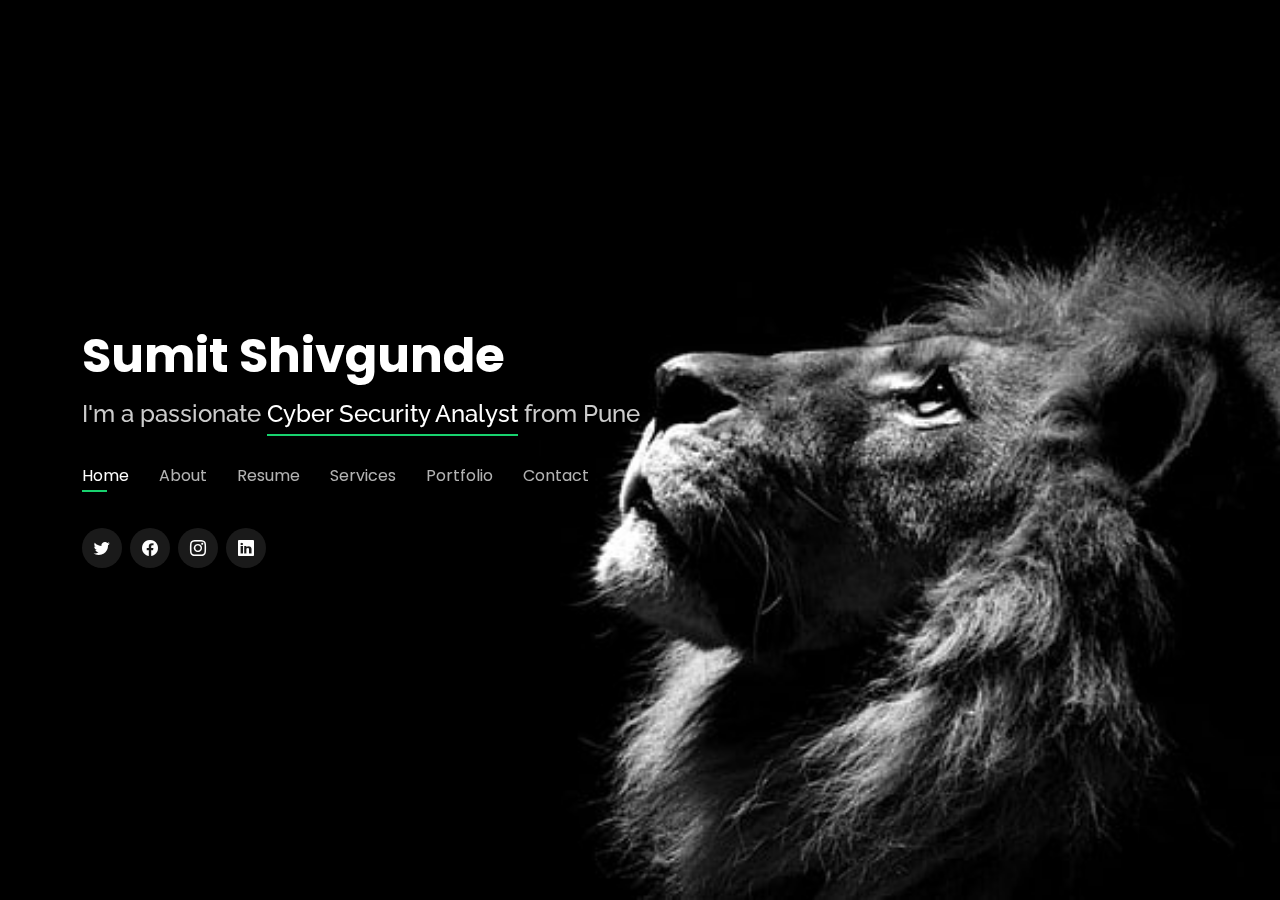
==== index.html @ 1fba4141 "File Uploads" ====
<!DOCTYPE html>
<html lang="en">

<head>
  <meta charset="utf-8">
  <meta content="width=device-width, initial-scale=1.0" name="viewport">

  <title>SUMIT SHIVGUNDE PERSONAL PORTFOLIO</title>
  <meta content="" name="description">
  <meta content="" name="keywords">

  <!-- Favicons -->
  <link href="assets/img/favicon.png" rel="icon">
  <link href="assets/img/apple-touch-icon.png" rel="apple-touch-icon">

  <!-- Google Fonts -->
  <link href="https://fonts.googleapis.com/css?family=Open+Sans:300,300i,400,400i,600,600i,700,700i|Raleway:300,300i,400,400i,500,500i,600,600i,700,700i|Poppins:300,300i,400,400i,500,500i,600,600i,700,700i" rel="stylesheet">

  <!-- Vendor CSS Files -->
  <link href="assets/vendor/bootstrap/css/bootstrap.min.css" rel="stylesheet">
  <link href="assets/vendor/bootstrap-icons/bootstrap-icons.css" rel="stylesheet">
  <link href="assets/vendor/boxicons/css/boxicons.min.css" rel="stylesheet">
  <link href="assets/vendor/glightbox/css/glightbox.min.css" rel="stylesheet">
  <link href="assets/vendor/remixicon/remixicon.css" rel="stylesheet">
  <link href="assets/vendor/swiper/swiper-bundle.min.css" rel="stylesheet">

  <!-- Template Main CSS File -->
  <link href="assets/css/style.css" rel="stylesheet">
</head>

<body>

  <!-- ======= Header ======= -->
  <header id="header">
    <div class="container">

      <h1><a href="index.html">Sumit Shivgunde</a></h1>
      <!-- Uncomment below if you prefer to use an image logo -->
      <!-- <a href="index.html" class="mr-auto"><img src="assets/img/logo.png" alt="" class="img-fluid"></a> -->
      <h2>I'm a passionate <span>Cyber Security Analyst</span> from Pune</h2>

      <nav id="navbar" class="navbar">
        <ul>
          <li><a class="nav-link active" href="#header">Home</a></li>
          <li><a class="nav-link" href="#about">About</a></li>
          <li><a class="nav-link" href="#resume">Resume</a></li>
          <li><a class="nav-link" href="#services">Services</a></li>
          <li><a class="nav-link" href="#portfolio">Portfolio</a></li>
          <li><a class="nav-link" href="#contact">Contact</a></li>
        </ul>
        <i class="bi bi-list mobile-nav-toggle"></i>
      </nav><!-- .navbar -->

      <div class="social-links">
        <a href="https://twitter.com/EShivgun" class="twitter"><i class="bi bi-twitter"></i></a>
        <a href="https://m.facebook.com/sumit.shivgunde.1" class="facebook"><i class="bi bi-facebook"></i></a>
        <a href="https://instagram.com/sonya_shivgunde0154?igshid=ZDdkNTZiNTM=" class="instagram"><i class="bi bi-instagram"></i></a>
        <a href="https://www.linkedin.com/mwlite/in/sumit-shivgunde-23a179201" class="linkedin"><i class="bi bi-linkedin"></i></a>
      </div>

    </div>
  </header><!-- End Header -->

  <!-- ======= About Section ======= -->
  <section id="about" class="about">

    <!-- ======= About Me ======= -->
    <div class="about-me container">

      <div class="section-title">
        <h2>About</h2>
        <p>Learn more about me</p>
      </div>

      <div class="row">
        <div class="col-lg-4" data-aos="fade-right">
          <img src="assets/img/me.jpg" class="img-fluid" alt="">
        </div>
        <div class="col-lg-8 pt-4 pt-lg-0 content" data-aos="fade-left">
          <h3>Cyber Analist &amp; Pentesting Tester</h3>
          <p class="fst-italic">
            It is important to keep peace around, so that the meanance would not occurs in such a way the clever ones conquere. Although Mindset and Psycology Matters.
          </p>
          <div class="row">
            <div class="col-lg-6">
              <ul>
                <li><i class="bi bi-chevron-right"></i> <strong>Birthday:</strong> <span>14 October 2003</span></li>
                <li><i class="bi bi-chevron-right"></i> <strong>Website:</strong> <span>sumitshiv0154.i</span></li>
                <li><i class="bi bi-chevron-right"></i> <strong>Phone:</strong> <span>+91 7887581870</span></li>
                <li><i class="bi bi-chevron-right"></i> <strong>City:</strong> <span>Pune, India</span></li>
              </ul>
            </div>
            <div class="col-lg-6">
              <ul>
                <li><i class="bi bi-chevron-right"></i> <strong>Age:</strong> <span>20</span></li>
                <li><i class="bi bi-chevron-right"></i> <strong>Degree:</strong> <span>Bachelor</span></li>
                <li><i class="bi bi-chevron-right"></i> <strong>PhEmailone:</strong> <span>sumitshiv0154@gmail.com</span></li>
                <li><i class="bi bi-chevron-right"></i> <strong>Freelance:</strong> <span>Available</span></li>
              </ul>
            </div>
          </div>
          <p>
           As choosing the right way to have a maximum win ratio moments, should focus on conquering the situation so that the evidence can't even destroy us. In the world of Advance technology find a org/institute that helps to grow with
           constant succesfull ways and adopt the sharp changes in the techy Enviorment.
          </p>
        </div>
      </div>

    </div><!-- End About Me -->

    <!-- ======= Counts ======= -->
    <div class="counts container">

      <div class="row">

        <div class="col-lg-3 col-md-6">
          <div class="count-box">
            <i class="bi bi-emoji-smile"></i>
            <span data-purecounter-start="0" data-purecounter-end="3" data-purecounter-duration="1" class="purecounter"></span>
            <p>Happy Clients</p>
          </div>
        </div>

        <div class="col-lg-3 col-md-6 mt-5 mt-md-0">
          <div class="count-box">
            <i class="bi bi-journal-richtext"></i>
            <span data-purecounter-start="0" data-purecounter-end="7" data-purecounter-duration="1" class="purecounter"></span>
            <p>Projects</p>
          </div>
        </div>

        <div class="col-lg-3 col-md-6 mt-5 mt-lg-0">
          <div class="count-box">
            <i class="bi bi-headset"></i>
            <span data-purecounter-start="0" data-purecounter-end="56" data-purecounter-duration="1" class="purecounter"></span>
            <p>Hours Of Support</p>
          </div>
        </div>

        <div class="col-lg-3 col-md-6 mt-5 mt-lg-0">
          <div class="count-box">
            <i class="bi bi-award"></i>
            <span data-purecounter-start="0" data-purecounter-end="5" data-purecounter-duration="1" class="purecounter"></span>
            <p>Awards</p>
          </div>
        </div>

      </div>

    </div><!-- End Counts -->

    <!-- ======= Skills  ======= -->
    <div class="skills container">

      <div class="section-title">
        <h2>Skills</h2>
      </div>

      <div class="row skills-content">

        <div class="col-lg-6">

          <div class="progress">
            <span class="skill">HTML <i class="val">100%</i></span>
            <div class="progress-bar-wrap">
              <div class="progress-bar" role="progressbar" aria-valuenow="100" aria-valuemin="0" aria-valuemax="100"></div>
            </div>
          </div>

          <div class="progress">
            <span class="skill">CSS <i class="val">60%</i></span>
            <div class="progress-bar-wrap">
              <div class="progress-bar" role="progressbar" aria-valuenow="60" aria-valuemin="0" aria-valuemax="100"></div>
            </div>
          </div>

          <div class="progress">
            <span class="skill">JavaScript <i class="val">45%</i></span>
            <div class="progress-bar-wrap">
              <div class="progress-bar" role="progressbar" aria-valuenow="45" aria-valuemin="0" aria-valuemax="100"></div>
            </div>
          </div>

        </div>

        <div class="col-lg-6">

          <div class="progress">
            <span class="skill">PHP <i class="val">40%</i></span>
            <div class="progress-bar-wrap">
              <div class="progress-bar" role="progressbar" aria-valuenow="40" aria-valuemin="0" aria-valuemax="100"></div>
            </div>
          </div>

          <div class="progress">
            <span class="skill">Linux/KAli Linux<i class="val">80%</i></span>
            <div class="progress-bar-wrap">
              <div class="progress-bar" role="progressbar" aria-valuenow="80" aria-valuemin="0" aria-valuemax="100"></div>
            </div>
          </div>

          <div class="progress">
            <span class="skill">Phython <i class="val">45%</i></span>
            <div class="progress-bar-wrap">
              <div class="progress-bar" role="progressbar" aria-valuenow="45" aria-valuemin="0" aria-valuemax="100"></div>
            </div>
          </div>

        </div>

      </div>

    </div><!-- End Skills -->

    <!-- ======= Interests ======= -->
    <div class="interests container">

      <div class="section-title">
        <h2>Interests</h2>
      </div>

      <div class="row">
        <div class="col-lg-3 col-md-4">
          <div class="icon-box">
            <i class="ri-store-line" style="color: #ffbb2c;"></i>
            <h3>Cient Handling</h3>
          </div>
        </div>
        <div class="col-lg-3 col-md-4 mt-4 mt-md-0">
          <div class="icon-box">
            <i class="ri-bar-chart-box-line" style="color: #5578ff;"></i>
            <h3>Trading</h3>
          </div>
        </div>
        <div class="col-lg-3 col-md-4 mt-4 mt-md-0">
          <div class="icon-box">
            <i class="ri-calendar-todo-line" style="color: #e80368;"></i>
            <h3>Stay Advance</h3>
          </div>
        </div>
        <div class="col-lg-3 col-md-4 mt-4 mt-lg-0">
          <div class="icon-box">
            <i class="ri-paint-brush-line" style="color: #e361ff;"></i>
            <h3>Creative Alot</h3>
          </div>
        </div>
        <div class="col-lg-3 col-md-4 mt-4">
          <div class="icon-box">
            <i class="ri-database-2-line" style="color: #47aeff;"></i>
            <h3>BackEnd Manager</h3>
          </div>
        </div>
        <div class="col-lg-3 col-md-4 mt-4">
          <div class="icon-box">
            <i class="ri-gradienter-line" style="color: #ffa76e;"></i>
            <h3>Synergy</h3>
          </div>
        </div>
        <div class="col-lg-3 col-md-4 mt-4">
          <div class="icon-box">
            <i class="ri-file-list-3-line" style="color: #11dbcf;"></i>
            <h3>Presentations</h3>
          </div>
        </div>
        <div class="col-lg-3 col-md-4 mt-4">
          <div class="icon-box">
            <i class="ri-price-tag-2-line" style="color: #4233ff;"></i>
            <h3>Leadership</h3>
          </div>
        </div>
        <div class="col-lg-3 col-md-4 mt-4">
          <div class="icon-box">
            <i class="ri-anchor-line" style="color: #b2904f;"></i>
            <h3> Pentesting / Penitration</h3>
          </div>
        </div>
        <div class="col-lg-3 col-md-4 mt-4">
          <div class="icon-box">
            <i class="ri-disc-line" style="color: #b20969;"></i>
            <h3>System / OS Management</h3>
          </div>
        </div>
        <div class="col-lg-3 col-md-4 mt-4">
          <div class="icon-box">
            <i class="ri-base-station-line" style="color: #ff5828;"></i>
            <h3>Network Management</h3>
          </div>
        </div>
        <div class="col-lg-3 col-md-4 mt-4">
          <div class="icon-box">
            <i class="ri-fingerprint-line" style="color: #29cc61;"></i>
            <h3>System / Network Security</h3>
          </div>
        </div>
      </div>

    </div><!-- End Interests -->

    <!-- ======= Testimonials ======= -->
    <div class="testimonials container">

      <div class="section-title">
        <h2>Testimonials</h2>
      </div>

      <div class="testimonials-slider swiper" data-aos="fade-up" data-aos-delay="100">
        <div class="swiper-wrapper">

          <div class="swiper-slide">
            <div class="testimonial-item">
              <p>
                <i class="bx bxs-quote-alt-left quote-icon-left"></i>
                A Leader is someone who steps back from the entire systems and tries to build a more collaborative, more innovative system that will work over the long term.
                <i class="bx bxs-quote-alt-right quote-icon-right"></i>
              </p>
              <img src="assets/img/testimonials/testimonials-1.jpg" class="testimonial-img" alt="">
              <h3>Sammed Bukshete</h3>
              <h4>Entrepreneur &amp; Mentor</h4>
            </div>
          </div><!-- End testimonial item -->

          <div class="swiper-slide">
            <div class="testimonial-item">
              <p>
                <i class="bx bxs-quote-alt-left quote-icon-left"></i>
                If the discipline of requirements specification has taught us anything, it is that well, specified requirements are as formal as code and can act as executable tests of that code!
                <i class="bx bxs-quote-alt-right quote-icon-right"></i>
              </p>
              <img src="assets/img/testimonials/testimonials-2.jpg" class="testimonial-img" alt="">
              <h3>Haris Ali Khan</h3>
              <h4>Programming Mentor</h4>
            </div>
          </div><!-- End testimonial item -->

          <div class="swiper-slide">
            <div class="testimonial-item">
              <p>
                <i class="bx bxs-quote-alt-left quote-icon-left"></i>
                Technology is nothing. What's important is that you have a faith in people, that they're basically good and smart, and if you give them tools, they'll do wonderfull things with them. 
                <i class="bx bxs-quote-alt-right quote-icon-right"></i>
              </p>
              <img src="assets/img/testimonials/testimonials-3.jpg" class="testimonial-img" alt="">
              <h3>Ansh Bhawnani</h3>
              <h4>Cyber Security Mentor</h4>
            </div>
          </div><!-- End testimonial item -->

          <div class="swiper-slide">
            <div class="testimonial-item">
              <p>
                <i class="bx bxs-quote-alt-left quote-icon-left"></i>
                Everyone wants to live on Top of the Mountain, but all the Happiness and Grouth occurs while you're climbing it!
                <i class="bx bxs-quote-alt-right quote-icon-right"></i>
              </p>
              <img src="assets/img/testimonials/testimonials-4.jpg" class="testimonial-img" alt="">
              <h3>Gaurav Ghai</h3>
              <h4>WebDEv Mentor</h4>
            </div>
          </div><!-- End testimonial item -->

          <div class="swiper-slide">
            <div class="testimonial-item">
              <p>
                <i class="bx bxs-quote-alt-left quote-icon-left"></i>
                When everything seems to be going against you, remember that the airplane takes off against the wind, not with it.
                <i class="bx bxs-quote-alt-right quote-icon-right"></i>
              </p>
              <img src="assets/img/testimonials/testimonials-5.jpg" class="testimonial-img" alt="">
              <h3>Abhay Patil</h3>
              <h4> Psychology Mentor</h4>
            </div>
          </div><!-- End testimonial item -->

        </div>
        <div class="swiper-pagination"></div>
      </div>

      <div class="owl-carousel testimonials-carousel">

      </div>

    </div><!-- End Testimonials  -->

  </section><!-- End About Section -->

  <!-- ======= Resume Section ======= -->
  <section id="resume" class="resume">
    <div class="container">

      <div class="section-title">
        <h2>Resume</h2>
        <p>Check My Resume</p>
      </div>

      <div class="row">
        <div class="col-lg-6">
          <h3 class="resume-title">Sumary</h3>
          <div class="resume-item pb-0">
            <h4>Sumit Shivgunde</h4>
            <p><em>Innovative and deadline-driven Cyber Security Analyist with 2+ years of Advance technology Adopted Experience , protecting and securing clent-org digital assessts, pentesting system from basics to deep integrated.</em></p>
            <p>
            <ul>
              <li>Rahatni, Pimpri, Pune, Mh-14 India</li>
              <li>+91 7887581870</li>
              <li>sumitshiv0154@gmail.com</li>
            </ul>
            </p>
          </div>

          <h3 class="resume-title">Education</h3>
          <div class="resume-item">
            <h4>Bachelor of Cyber &amp; Digital Science</h4>
            <h5>2022 - 2025</h5>
            <p><em>D.Y. Patil University (DPU), Pune</em></p>
            <p> If future generation are to remember us more with grattitude than sorrow, we must achieve more than just the miracles of technology. We must also leave them a glimpse of the world as it was created, not just as it looked when we got through with it!</p>
          </div>
          <div class="resume-item">
            <h4>Advance in Pentesting &amp; Web development</h4>
            <h5>2020 - 2022</h5>
            <p><em>HTML HINTS/BITTEN TECH, Delhi</em></p>
            <p> The Advanceof technology is based on making it fit in so that you don't really even notice it, so it's part of everyday life!</p>
          </div>
        </div>
        <div class="col-lg-6">
          <h3 class="resume-title">Professional Experience</h3>
          <div class="resume-item">
            <h4>Junior Full Stack Web Devloper</h4>
            <h5>2020 - 2021</h5>
            <p><em>HTML HINTS, Mumbai, Maharashtra </em></p>
            <p>
            <ul>
              <li>Lead in the design, development, and implementation of the graphic, layout, and production communication materials.</li>
              <li>Delegate tasks to the 7 members of the design team and provide counsel on all aspects of the project. </li>
              <li>Supervise the assessment of all front-end materials in order to ensure quality and accuracy of the design.</li>
              <li>Oversee the efficient use of production project budgets ranging from $15 - $1200.</li>
            </ul>
            </p>
          </div>
          <div class="resume-item">
            <h4>Junior Pentesting Tester</h4>
            <h5>2021 - 2022</h5>
            <p><em>Bitten Tech Interns, Delhi, India </em></p>
            <p>
            <ul>
              <li>Performed Penetration testing on Sql queries infos and vulnerability assesment of database servers.</li>
              <li>Served as the primary responder for managed security incidents pertaining to clients firewall and all networks.</li>
              <li>Knowledge of operating systems, applications software and cyber security tools Remote access suport.</li>
              <li>Performed Injection techniques of exploiting Web applications that use client supplied data.</li>
            </ul>
            </p>
          </div>
        </div>
      </div>

    </div>
  </section><!-- End Resume Section -->

  <!-- ======= Services Section ======= -->
  <section id="services" class="services">
    <div class="container">

      <div class="section-title">
        <h2>Services</h2>
        <p>My Services</p>
      </div>

      <div class="row">
        <div class="col-lg-4 col-md-6 d-flex align-items-stretch">
          <div class="icon-box">
            <div class="icon"><i class="bx bxl-dribbble"></i></div>
            <h4><a href="">Pentesting </a></h4>
            <p>High-End Pentesting with cloud Server based on clients, bussiness, organisation </p>
          </div>
        </div>

        <div class="col-lg-4 col-md-6 d-flex align-items-stretch mt-4 mt-md-0">
          <div class="icon-box">
            <div class="icon"><i class="bx bx-file"></i></div>
            <h4><a href="">Network Security</a></h4>
            <p>Extreme Security to the networks, Devices and Digital assets</p>
          </div>
        </div>

        <div class="col-lg-4 col-md-6 d-flex align-items-stretch mt-4 mt-lg-0">
          <div class="icon-box">
            <div class="icon"><i class="bx bx-tachometer"></i></div>
            <h4><a href="">Cloud Security</a></h4>
            <p>Best security to the Remote Cloud security with Advance Firewalls</p>
          </div>
        </div>

        <div class="col-lg-4 col-md-6 d-flex align-items-stretch mt-4">
          <div class="icon-box">
            <div class="icon"><i class="bx bx-world"></i></div>
            <h4><a href="">IOT Security </a></h4>
            <p>Advance security by monitoring, protecting, and fixing vulnerabilities</p>
          </div>
        </div>

        <div class="col-lg-4 col-md-6 d-flex align-items-stretch mt-4">
          <div class="icon-box">
            <div class="icon"><i class="bx bx-slideshow"></i></div>
            <h4><a href="">End Point Security</a></h4>
            <p>Advance Security from Attack preventions and detection, with responsive technology</p>
          </div>
        </div>

        <div class="col-lg-4 col-md-6 d-flex align-items-stretch mt-4">
          <div class="icon-box">
            <div class="icon"><i class="bx bx-arch"></i></div>
            <h4><a href="">Full Stack Web Dev</a></h4>
            <p>Hgh-tech services in Website development, designing, and web applications</p>
          </div>
        </div>

      </div>

    </div>
  </section><!-- End Services Section -->

  <!-- ======= Portfolio Section ======= -->
  <section id="portfolio" class="portfolio">
    <div class="container">

      <div class="section-title">
        <h2>Portfolio</h2>
        <p>My Works</p>
      </div>

      <div class="row">
        <div class="col-lg-12 d-flex justify-content-center">
          <ul id="portfolio-flters">
            <li data-filter="*" class="filter-active">All</li>
            <li data-filter=".filter-app">App</li>
            <li data-filter=".filter-card">Blockchain</li>
            <li data-filter=".filter-web">Web</li>
          </ul>
        </div>
      </div>

      <div class="row portfolio-container">

        <div class="col-lg-4 col-md-6 portfolio-item filter-app">
          <div class="portfolio-wrap">
            <img src="assets/img/portfolio/portfolio-1.jpg" class="img-fluid" alt="">
            <div class="portfolio-info">
              <h4>App 1</h4>
              <p>App</p>
              <div class="portfolio-links">
                <a href="assets/img/portfolio/portfolio-1.jpg" data-gallery="portfolioGallery" class="portfolio-lightbox" title="App 1"><i class="bx bx-plus"></i></a>
                <a href="portfolio-details.html" data-gallery="portfolioDetailsGallery" data-glightbox="type: external" class="portfolio-details-lightbox" title="Portfolio Details"><i class="bx bx-link"></i></a>
              </div>
            </div>
          </div>
        </div>

        <div class="col-lg-4 col-md-6 portfolio-item filter-web">
          <div class="portfolio-wrap">
            <img src="assets/img/portfolio/portfolio-2.jpg" class="img-fluid" alt="">
            <div class="portfolio-info">
              <h4>Web 1</h4>
              <p>Web</p>
              <div class="portfolio-links">
                <a href="assets/img/portfolio/portfolio-2.jpg" data-gallery="portfolioGallery" class="portfolio-lightbox" title="Web 1"><i class="bx bx-plus"></i></a>
                <a href="portfolio-details.html" data-gallery="portfolioDetailsGallery" data-glightbox="type: external" class="portfolio-details-lightbox" title="Portfolio Details"><i class="bx bx-link"></i></a>
              </div>
            </div>
          </div>
        </div>

        <div class="col-lg-4 col-md-6 portfolio-item filter-app">
          <div class="portfolio-wrap">
            <img src="assets/img/portfolio/portfolio-3.jpg" class="img-fluid" alt="">
            <div class="portfolio-info">
              <h4>App 2</h4>
              <p>App</p>
              <div class="portfolio-links">
                <a href="assets/img/portfolio/portfolio-3.jpg" data-gallery="portfolioGallery" class="portfolio-lightbox" title="App 2"><i class="bx bx-plus"></i></a>
                <a href="portfolio-details.html" data-gallery="portfolioDetailsGallery" data-glightbox="type: external" class="portfolio-details-lightbox" title="Portfolio Details"><i class="bx bx-link"></i></a>
              </div>
            </div>
          </div>
        </div>

        <div class="col-lg-4 col-md-6 portfolio-item filter-card">
          <div class="portfolio-wrap">
            <img src="assets/img/portfolio/portfolio-4.jpg" class="img-fluid" alt="">
            <div class="portfolio-info">
              <h4>Blockchain 2</h4>
              <p>Blockchain</p>
              <div class="portfolio-links">
                <a href="assets/img/portfolio/portfolio-4.jpg" data-gallery="portfolioGallery" class="portfolio-lightbox" title="Blockchain 2"><i class="bx bx-plus"></i></a>
                <a href="portfolio-details.html" data-gallery="portfolioDetailsGallery" data-glightbox="type: external" class="portfolio-details-lightbox" title="Portfolio Details"><i class="bx bx-link"></i></a>
              </div>
            </div>
          </div>
        </div>

        <div class="col-lg-4 col-md-6 portfolio-item filter-web">
          <div class="portfolio-wrap">
            <img src="assets/img/portfolio/portfolio-5.jpg" class="img-fluid" alt="">
            <div class="portfolio-info">
              <h4>Web 2</h4>
              <p>Web</p>
              <div class="portfolio-links">
                <a href="assets/img/portfolio/portfolio-5.jpg" data-gallery="portfolioGallery" class="portfolio-lightbox" title="Web 2"><i class="bx bx-plus"></i></a>
                <a href="portfolio-details.html" data-gallery="portfolioDetailsGallery" data-glightbox="type: external" class="portfolio-details-lightbox" title="Portfolio Details"><i class="bx bx-link"></i></a>
              </div>
            </div>
          </div>
        </div>

        <div class="col-lg-4 col-md-6 portfolio-item filter-app">
          <div class="portfolio-wrap">
            <img src="assets/img/portfolio/portfolio-6.jpg" class="img-fluid" alt="">
            <div class="portfolio-info">
              <h4>App 3</h4>
              <p>App</p>
              <div class="portfolio-links">
                <a href="assets/img/portfolio/portfolio-6.jpg" data-gallery="portfolioGallery" class="portfolio-lightbox" title="App 3"><i class="bx bx-plus"></i></a>
                <a href="portfolio-details.html" data-gallery="portfolioDetailsGallery" data-glightbox="type: external" class="portfolio-details-lightbox" title="Portfolio Details"><i class="bx bx-link"></i></a>
              </div>
            </div>
          </div>
        </div>

        <div class="col-lg-4 col-md-6 portfolio-item filter-card">
          <div class="portfolio-wrap">
            <img src="assets/img/portfolio/portfolio-7.jpg" class="img-fluid" alt="">
            <div class="portfolio-info">
              <h4>Blockchain 1</h4>
              <p>Blockchain</p>
              <div class="portfolio-links">
                <a href="assets/img/portfolio/portfolio-7.jpg" data-gallery="portfolioGallery" class="portfolio-lightbox" title="Blockchain 1"><i class="bx bx-plus"></i></a>
                <a href="portfolio-details.html" data-gallery="portfolioDetailsGallery" data-glightbox="type: external" class="portfolio-details-lightbox" title="Portfolio Details"><i class="bx bx-link"></i></a>
              </div>
            </div>
          </div>
        </div>

        <div class="col-lg-4 col-md-6 portfolio-item filter-card">
          <div class="portfolio-wrap">
            <img src="assets/img/portfolio/portfolio-8.jpg" class="img-fluid" alt="">
            <div class="portfolio-info">
              <h4>Blockchain 3</h4>
              <p>Blockchain</p>
              <div class="portfolio-links">
                <a href="assets/img/portfolio/portfolio-8.jpg" data-gallery="portfolioGallery" class="portfolio-lightbox" title="Blockchain 3"><i class="bx bx-plus"></i></a>
                <a href="portfolio-details.html" data-gallery="portfolioDetailsGallery" data-glightbox="type: external" class="portfolio-details-lightbox" title="Portfolio Details"><i class="bx bx-link"></i></a>
              </div>
            </div>
          </div>
        </div>

        <div class="col-lg-4 col-md-6 portfolio-item filter-web">
          <div class="portfolio-wrap">
            <img src="assets/img/portfolio/portfolio-9.jpg" class="img-fluid" alt="">
            <div class="portfolio-info">
              <h4>Web 3</h4>
              <p>Web</p>
              <div class="portfolio-links">
                <a href="assets/img/portfolio/portfolio-9.jpg" data-gallery="portfolioGallery" class="portfolio-lightbox" title="Web 3"><i class="bx bx-plus"></i></a>
                <a href="portfolio-details.html" data-gallery="portfolioDetailsGallery" data-glightbox="type: external" class="portfolio-details-lightbox" title="Portfolio Details"><i class="bx bx-link"></i></a>
              </div>
            </div>
          </div>
        </div>

      </div>

    </div>
  </section><!-- End Portfolio Section -->

  <!-- ======= Contact Section ======= -->
  <section id="contact" class="contact">
    <div class="container">

      <div class="section-title">
        <h2>Contact</h2>
        <p>Contact Me</p>
      </div>

      <div class="row mt-2">

        <div class="col-md-6 d-flex align-items-stretch">
          <div class="info-box">
            <i class="bx bx-map"></i>
            <h3>My Address</h3>
            <p>S/R:47/5, Madhuban Colony, Shree Nagar, Rahatni, Pimpri, Pune 411017</p>
          </div>
        </div>

        <div class="col-md-6 mt-4 mt-md-0 d-flex align-items-stretch">
          <div class="info-box">
            <i class="bx bx-share-alt"></i>
            <h3>Social Profiles</h3>
            <div class="social-links">
              <a href="https://twitter.com/EShivgun" class="twitter"><i class="bi bi-twitter"></i></a>
              <a href="https://m.facebook.com/sumit.shivgunde.1" class="facebook"><i class="bi bi-facebook"></i></a>
              <a href="https://instagram.com/sonya_shivgunde0154?igshid=ZDdkNTZiNTM=" class="instagram"><i class="bi bi-instagram"></i></a>
              <a href="https://github.com/sumitshiv0154" class="google-plus"><i class="bi bi-github"></i></a>
              <a href="https://www.linkedin.com/mwlite/in/sumit-shivgunde-23a179201" class="linkedin"><i class="bi bi-linkedin"></i></a>
            </div>
          </div>
        </div>

        <div class="col-md-6 mt-4 d-flex align-items-stretch">
          <div class="info-box">
            <i class="bx bx-envelope"></i>
            <h3>Email Me</h3>
            <p>sumitshiv0154@gmail.com</p>
          </div>
        </div>
        <div class="col-md-6 mt-4 d-flex align-items-stretch">
          <div class="info-box">
            <i class="bx bx-phone-call"></i>
            <h3>Call Me</h3>
            <p>+91 7887581870</p>
          
          </div>
        </div>
      </div>
 
      
  </section><!-- End Contact Section -->
  
 

  <!-- Vendor JS Files -->
  <script src="assets/vendor/purecounter/purecounter_vanilla.js"></script>
  <script src="assets/vendor/bootstrap/js/bootstrap.bundle.min.js"></script>
  <script src="assets/vendor/glightbox/js/glightbox.min.js"></script>
  <script src="assets/vendor/isotope-layout/isotope.pkgd.min.js"></script>
  <script src="assets/vendor/swiper/swiper-bundle.min.js"></script>
  <script src="assets/vendor/waypoints/noframework.waypoints.js"></script>
 

  <!-- Template Main JS File -->
  <script src="assets/js/main.js"></script>

</body>

</html>
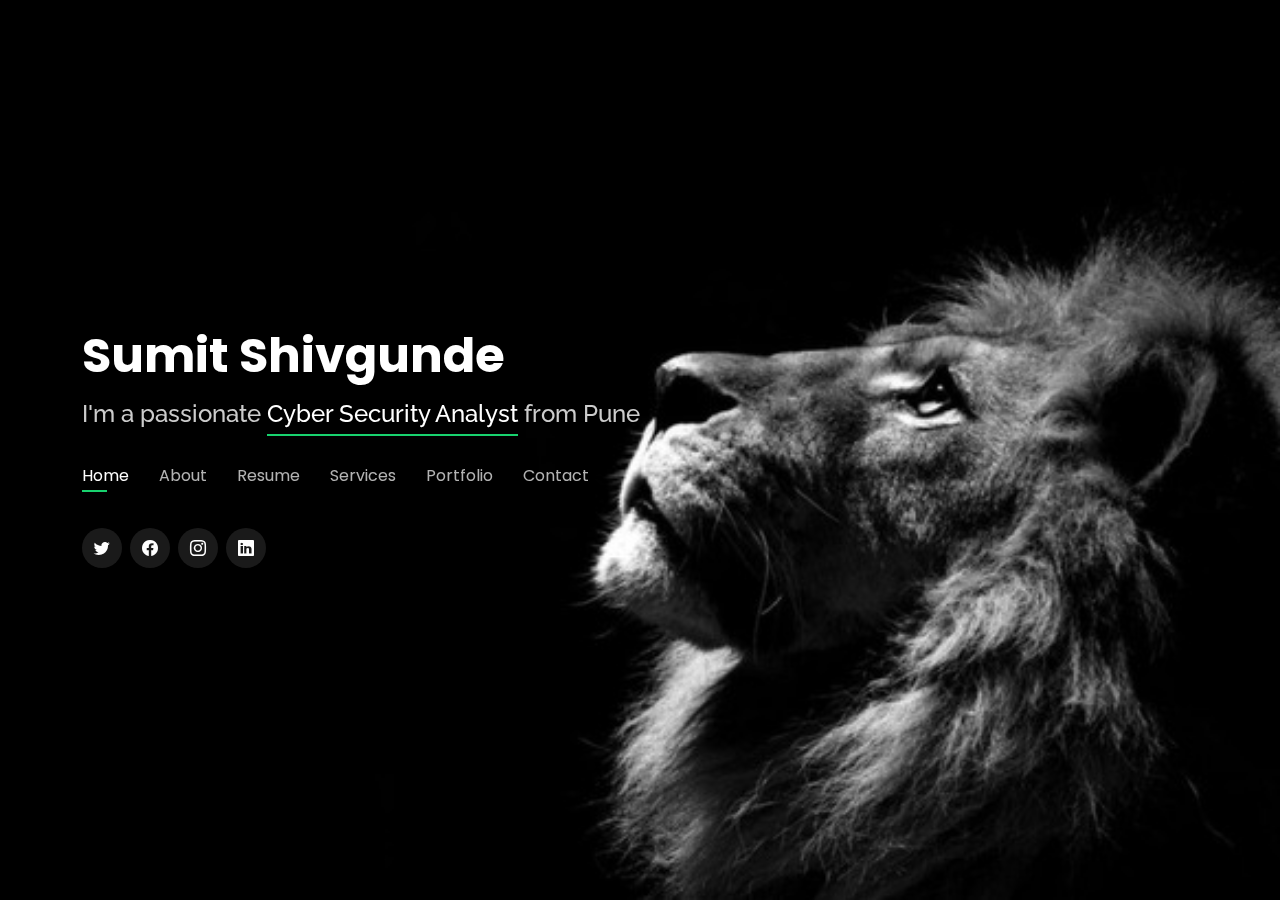
==== commit c9ef1fe9: "Update index.html" ====
--- a/index.html
+++ b/index.html
@@ -200,7 +200,7 @@
           </div>
 
           <div class="progress">
-            <span class="skill">Phython <i class="val">45%</i></span>
+            <span class="skill">Python <i class="val">45%</i></span>
             <div class="progress-bar-wrap">
               <div class="progress-bar" role="progressbar" aria-valuenow="45" aria-valuemin="0" aria-valuemax="100"></div>
             </div>
@@ -740,4 +740,4 @@
 
 </body>
 
-</html>+</html>
